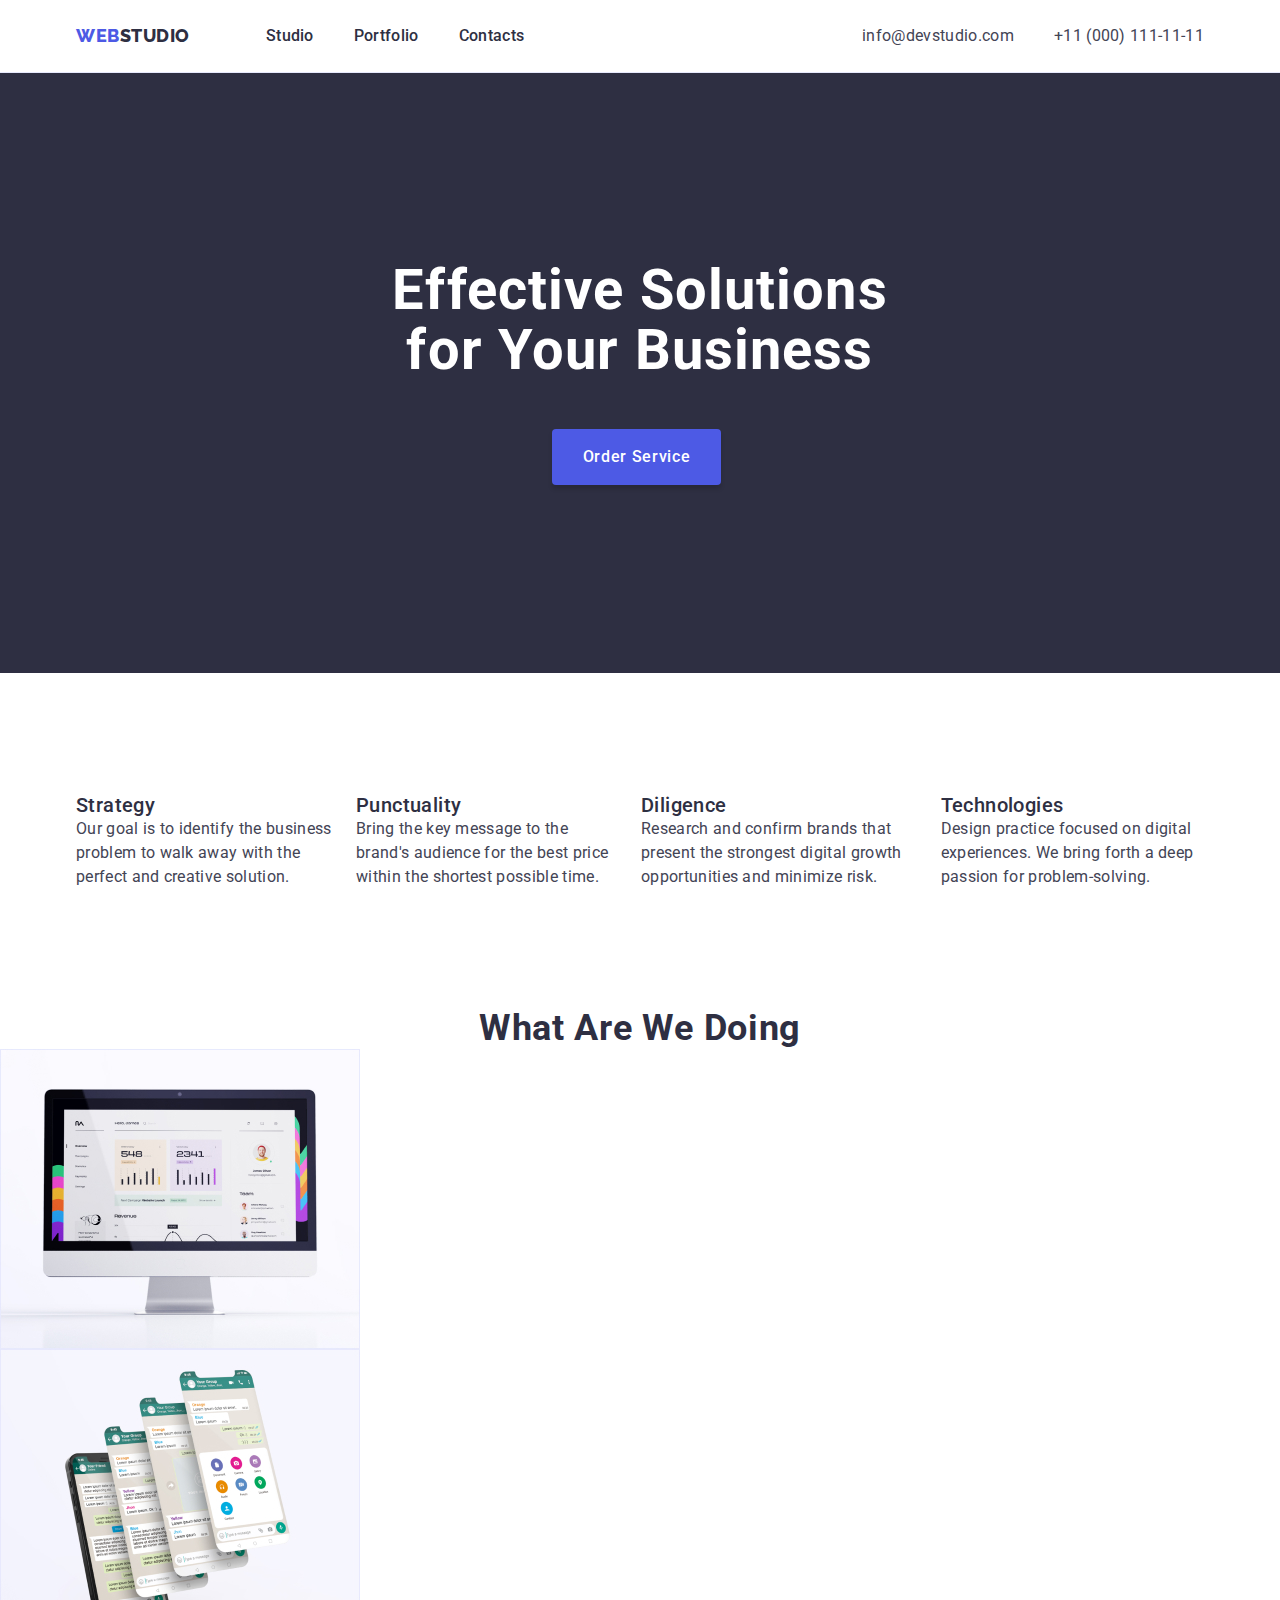
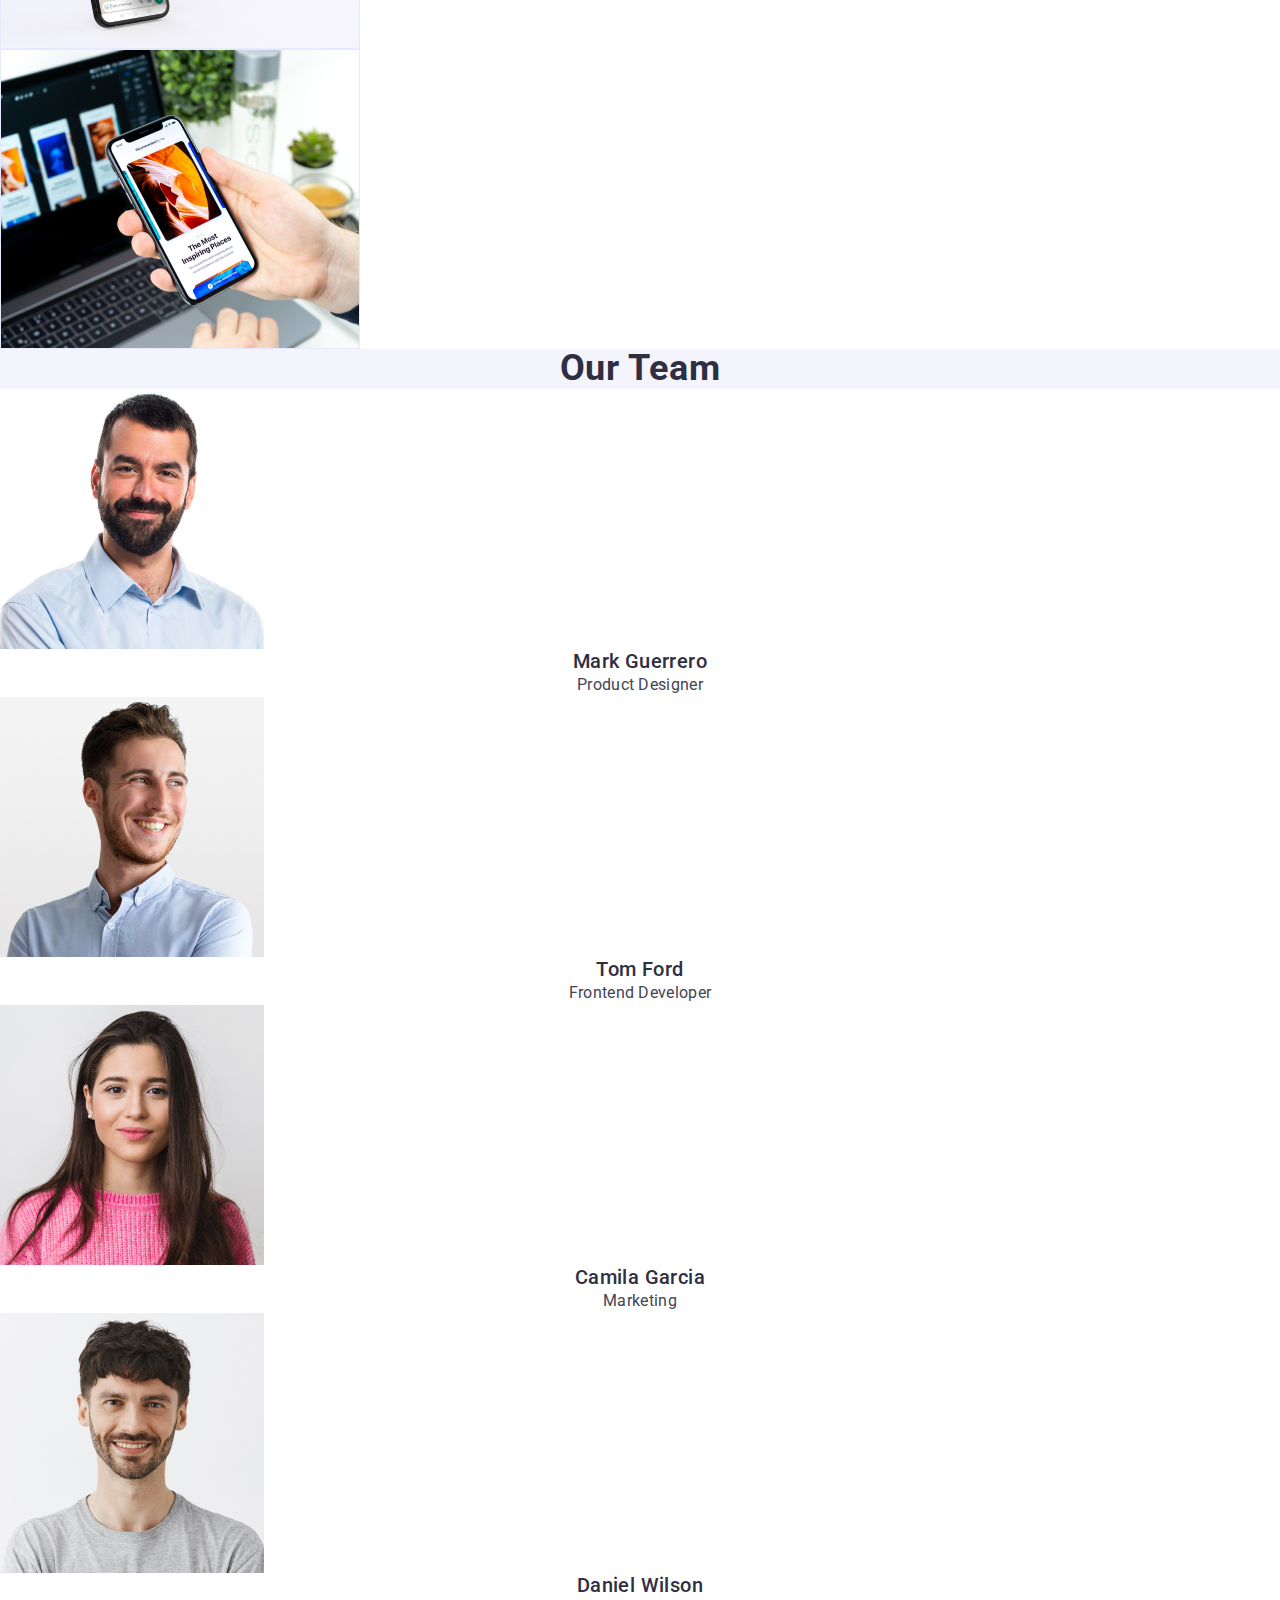
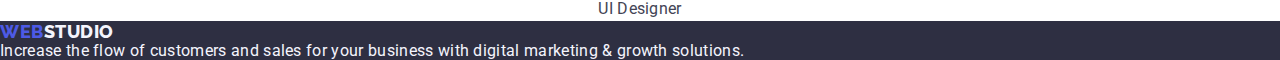
==== index.html @ 5e4e4d8b "123" ====
<!DOCTYPE html>
<html lang="en">
  <head>
    <meta charset="UTF-8" />
    <meta http-equiv="X-UA-Compatible" content="IE=edge" />
    <meta name="viewport" content="width=device-width, initial-scale=1.0" />
    <title>Webstudio</title>
    <link rel="preconnect" href="https://fonts.googleapis.com" />
    <link rel="preconnect" href="https://fonts.gstatic.com" crossorigin />
    <link
      href="https://fonts.googleapis.com/css2?family=Raleway:wght@800&family=Roboto:wght@400;500;700&display=swap"
      rel="stylesheet"
    />
    <link rel="stylesheet" href="./css/styles.css" />
    <link
      rel="stylesheet"
      href="https://cdnjs.cloudflare.com/ajax/libs/modern-normalize/1.1.0/modern-normalize.min.css"
    />
  </head>
  <body>
    <header class="main-header">
      <div class="container page-header-container">
        <nav class="main-nav">
          <a href="./index.html" class="page-logo link"
            >Web<span class="studio-logo">Studio</span></a
          >
          <ul class="nav-list list">
            <li class="nav-list-item">
              <a href="./index.html" class="nav-list-link link">Studio</a>
            </li>
            <li class="nav-list-item">
              <a href="./portfolio.html" class="nav-list-link link"
                >Portfolio</a
              >
            </li>
            <li class="nav-list-item">
              <a href="" class="nav-list-link link">Contacts</a>
            </li>
          </ul>
        </nav>
        <address class="header-address">
          <ul class="contact-list list">
            <li class="contact-list-item">
              <a href="mailto:info@devstudio.com" class="contacts-link link"
                >info@devstudio.com</a
              >
            </li>
            <li class="contact-list-item">
              <a href="tel:+110001111111" class="contacts-link link"
                >+11 (000) 111-11-11</a
              >
            </li>
          </ul>
        </address>
      </div>
    </header>
    <main class="page-main">
      <section class="section-main-busines">
        <div class="container busines-section-container">
          <h1 class="title-busines">Effective Solutions for Your Business</h1>
          <button class="modal-open-button" type="button">Order Service</button>
        </div>
      </section>
      <section class="section-main-advantages">
        <div class="container advantages-section-container">
          <h2 hidden class="hidden-list">features</h2>
          <ul class="main-list list">
            <li class="main-list-item">
              <h3 class="main-list-title">Strategy</h3>
              <p class="subtitle-main">
                Our goal is to identify the business problem to walk away with
                the perfect and creative solution.
              </p>
            </li>
            <li class="main-list-item">
              <h3 class="main-list-title">Punctuality</h3>
              <p class="subtitle-main">
                Bring the key message to the brand's audience for the best price
                within the shortest possible time.
              </p>
            </li>
            <li class="main-list-item">
              <h3 class="main-list-title">Diligence</h3>
              <p class="subtitle-main">
                Research and confirm brands that present the strongest digital
                growth opportunities and minimize risk.
              </p>
            </li>
            <li class="main-list-item">
              <h3 class="main-list-title">Technologies</h3>
              <p class="subtitle-main">
                Design practice focused on digital experiences. We bring forth a
                deep passion for problem-solving.
              </p>
            </li>
          </ul>
        </div>
      </section>
      <section class="section-project">
        <h2 class="main-title">What are we doing</h2>
        <ul class="project-list list">
          <li class="project-list-item">
            <img
              src="./images/index/what-are-we-doing/one.jpg"
              alt="робота-1"
              width="360"
              height="300"
              class="project-list-img"
            />
          </li>
          <li class="project-list-item">
            <img
              src="./images/index/what-are-we-doing/two.jpg"
              alt="робота-2"
              width="360"
              height="300"
              class="project-list-img"
            />
          </li>
          <li class="project-list-item">
            <img
              src="./images/index/what-are-we-doing/three.jpg"
              alt="робота-3"
              width="360"
              height="300"
              class="project-list-img"
            />
          </li>
        </ul>
      </section>
      <section class="main-section-team">
        <h2 class="main-title">Our Team</h2>
        <ul class="team-list list">
          <li class="team-list-item">
            <img
              src="./images/index/team/Mark-Guerrero.jpg"
              alt="Product Designer"
              width="264"
              height="260"
              class="team-list-img"
            />
            <h3 class="team-list-workers">Mark Guerrero</h3>
            <p class="team-list-profession">Product Designer</p>
          </li>
          <li class="team-list-item">
            <img
              src="./images/index/team/Tom-Ford.jpg"
              alt="Frontend Developer"
              width="264"
              height="260"
              class="team-list-img"
            />
            <h3 class="team-list-workers">Tom Ford</h3>
            <p class="team-list-profession">Frontend Developer</p>
          </li>
          <li class="team-list-item">
            <img
              src="./images/index/team/Camila-Garcia.jpg"
              alt="Marketing"
              width="264"
              height="260"
              class="team-list-img"
            />
            <h3 class="team-list-workers">Camila Garcia</h3>
            <p class="team-list-profession">Marketing</p>
          </li>
          <li class="team-list-item">
            <img
              src="./images/index/team/Daniel-Wilson.jpg"
              alt="UI Designer"
              width="264"
              height="260"
              class="team-list-img"
            />
            <h3 class="team-list-workers">Daniel Wilson</h3>
            <p class="team-list-profession">UI Designer</p>
          </li>
        </ul>
      </section>
    </main>
    <footer class="page-footer">
      <a href="./index.html" class="page-logo link"
        >Web<span class="studio-logo-footer">Studio</span></a
      >
      <p class="footer-text">
        Increase the flow of customers and sales for your business with digital
        marketing & growth solutions.
      </p>
    </footer>
  </body>
</html>
---- css/styles.css ----
button {
  cursor: pointer;
}
.list {
  list-style: none;
}
.link {
  text-decoration: none;
}
.page-logo {
  font-family: "Raleway", sans-serif;
  font-weight: 800;
  font-size: 18px;
  line-height: 1.17;
  display: flex;
  align-items: center;
  letter-spacing: 0.03em;
  text-transform: uppercase;

  color: #4d5ae5;
  margin-right: 76px;
}
.nav-list-link:hover,
.nav-list-link:focus {
  color: #404bbf;
}
.studio-logo {
  color: #2e2f42;
}
.nav-list-link {
  font-family: "Roboto", sans-serif;
  font-weight: 500;
  font-size: 16px;
  line-height: 1.5;
  letter-spacing: 0.02em;
  color: #2e2f42;
  padding-top: 24px;
  padding-bottom: 24px;
}
.contacts-link {
  font-family: "Roboto", sans-serif;
  font-weight: 400;
  font-size: 16px;
  line-height: 1.5;

  letter-spacing: 0.02em;

  color: #434455;
}
.title-busines {
  font-family: "Roboto", sans-serif;
  font-weight: 700;
  font-size: 56px;
  line-height: 1.07;
  text-align: center;
  letter-spacing: 0.02em;

  color: #ffffff;
  max-width: 496px;
}
.modal-open-btn {
  font-family: "Roboto", sans-serif;
  font-weight: 500;
  font-size: 16px;
  line-height: 1.2;
  align-items: center;
  letter-spacing: 0.04em;
  color: #ffffff;
  background: #4d5ae5;
  box-shadow: 0px 4px 4px rgba(0, 0, 0, 0.15);
  border-radius: 4px;
}
.main-list-title {
  font-family: "Roboto", sans-serif;
  font-weight: 500;
  font-size: 20px;
  line-height: 1.2;

  letter-spacing: 0.02em;

  color: #2e2f42;
}
.subtitle-main {
  font-family: "Roboto", sans-serif;
  font-weight: 400;
  font-size: 16px;
  line-height: 1.5;
  letter-spacing: 0.02em;

  color: #434455;
}
.main-title {
  font-family: "Roboto", sans-serif;
  font-weight: 700;
  font-size: 36px;
  line-height: 1.11;
  text-align: center;
  letter-spacing: 0.02em;
  text-transform: capitalize;
  color: #2e2f42;
}
.team-list-workers {
  font-family: "Roboto", sans-serif;
  font-weight: 500;
  font-size: 20px;
  line-height: 1.2;
  text-align: center;
  letter-spacing: 0.02em;

  color: #2e2f42;
}
.team-list-profession {
  font-family: "Roboto", sans-serif;
  font-weight: 400;
  font-size: 16px;
  line-height: 1.5;
  text-align: center;
  letter-spacing: 0.02em;

  color: #434455;
}
.footer-text {
  font-family: "Roboto", sans-serif;
  font-weight: 400;
  font-size: 16px;
  line-height: 1, 33;
  letter-spacing: 0.02em;

  color: #f4f4fd;
}
.modal-open-btn:hover,
.modal-open-btn:focus {
  background: #404bbf;
  box-shadow: 0px 3px 1px rgba(0, 0, 0, 0.1), 0px 2px 1px rgba(0, 0, 0, 0.08),
    0px 2px 2px rgba(0, 0, 0, 0.12);
  border-radius: 4px;
  color: #ffffff;
}
.widget-list-title {
  font-family: "Roboto", sans-serif;
  font-weight: 500;
  font-size: 20px;
  line-height: 1.2;

  letter-spacing: 0.02em;

  color: #2e2f42;
}
.widget-list-text {
  font-family: "Roboto";
  font-style: normal;
  font-weight: 400;
  font-size: 16px;
  line-height: 24px;

  letter-spacing: 0.02em;

  color: #434455;
}
body {
  color: #434455;
  font-family: "Roboto", sans-serif;
  background-color: #ffffff;
}
.header-address {
  font-style: normal;
}
.contacts-link:hover,
.contacts-link:focus {
  color: #404bbf;
}
.section-main-busines {
  background-color: #2e2f42;
  padding: 188px 0;
}
.modal-open-button {
  font-family: "Roboto", sans-serif;
  font-weight: 500;
  font-size: 16px;
  line-height: 1.5;
  align-items: center;
  letter-spacing: 0.04em;
  color: #ffffff;
  background: #4d5ae5;
  box-shadow: 0px 4px 4px rgba(0, 0, 0, 0.15);
  border-radius: 4px;
  display: block;
  min-width: 169px;
  height: 56px;
  border: none;
  margin-left: 160px;
  margin-top: 48px;
}
.modal-open-button:hover,
.modal-open-button:focus {
  background-color: #404bbf;
}
.hidden-list {
  font-family: "Roboto", sans-serif;
  font-weight: 700;
  font-size: 36px;
  line-height: 1, 33;
  text-align: center;
  letter-spacing: 0.02em;
  text-transform: capitalize;
  color: #2e2f42;
}
.main-section-team {
  background-color: #f4f4fd;
}
.team-list-item {
  background-color: #ffffff;
}
.page-footer {
  background-color: #2e2f42;
}
.studio-logo-footer {
  color: #f4f4fd;
}
:root {
}
h1,
h2,
h3,
h4,
p {
  margin-top: 0;
  margin-bottom: 0;
}
ul,
ol {
  margin-top: 0;
  margin-right: 0;
  margin-bottom: 0;
}
img {
  display: block;
}
.main-header {
  display: flex;
  align-items: center;
  border-bottom: 1px solid #e7e9fc;
  padding-top: 24px;
  padding-bottom: 24px;
}
.main-nav {
  display: flex;
  align-items: center;
}
.nav-list {
  display: flex;
  align-items: center;
  gap: 40px;
}
.contact-list {
  display: flex;
  gap: 40px;
}
.container {
  width: 1158px;
  margin-left: auto;
  margin-right: auto;
  padding-left: 15px;
  padding-right: 15px;
}
.page-header-container {
  display: flex;
  align-items: center;
  justify-content: space-between;
}
ul {
  padding: 0px;
}
.busines-section-container {
  padding: 0 331px 0 331px;
}
.main-list {
  display: flex;
  gap: 24px;
}
.section-main-advantages {
  padding: 120px 0;
}
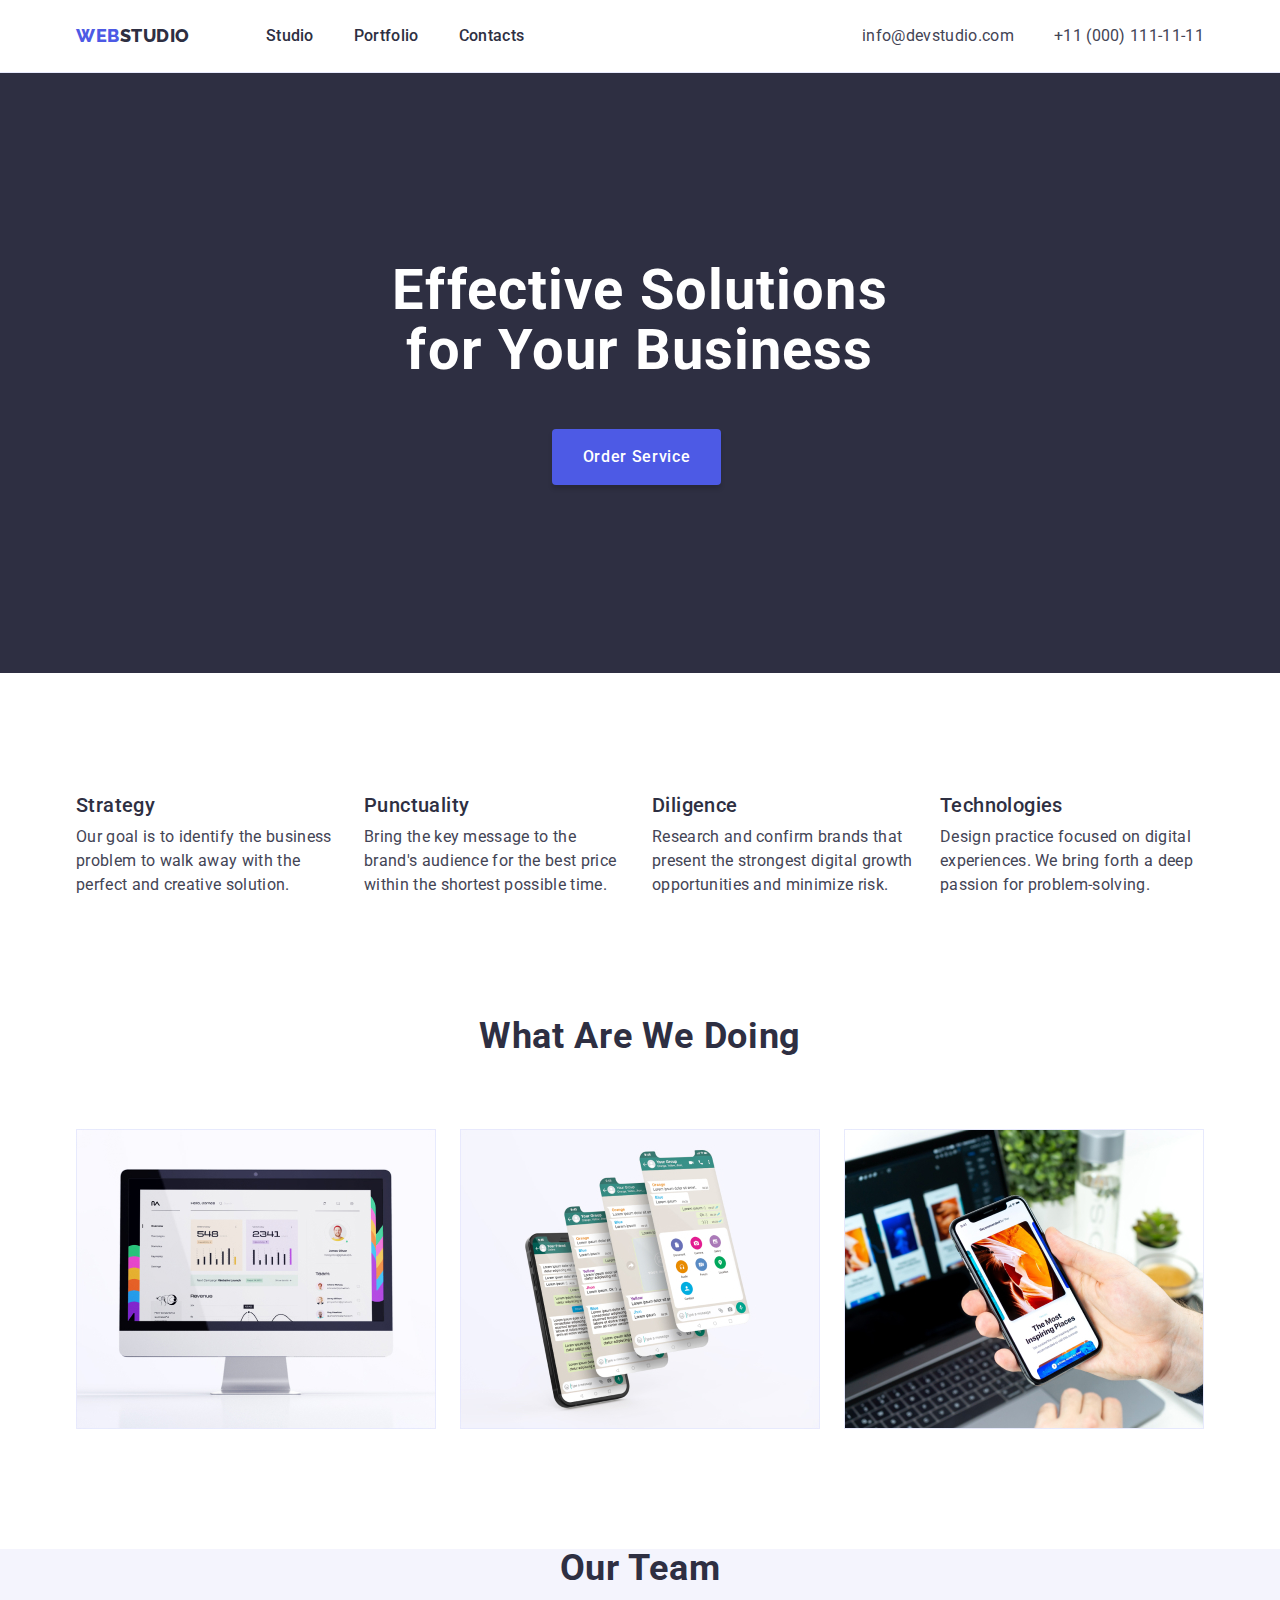
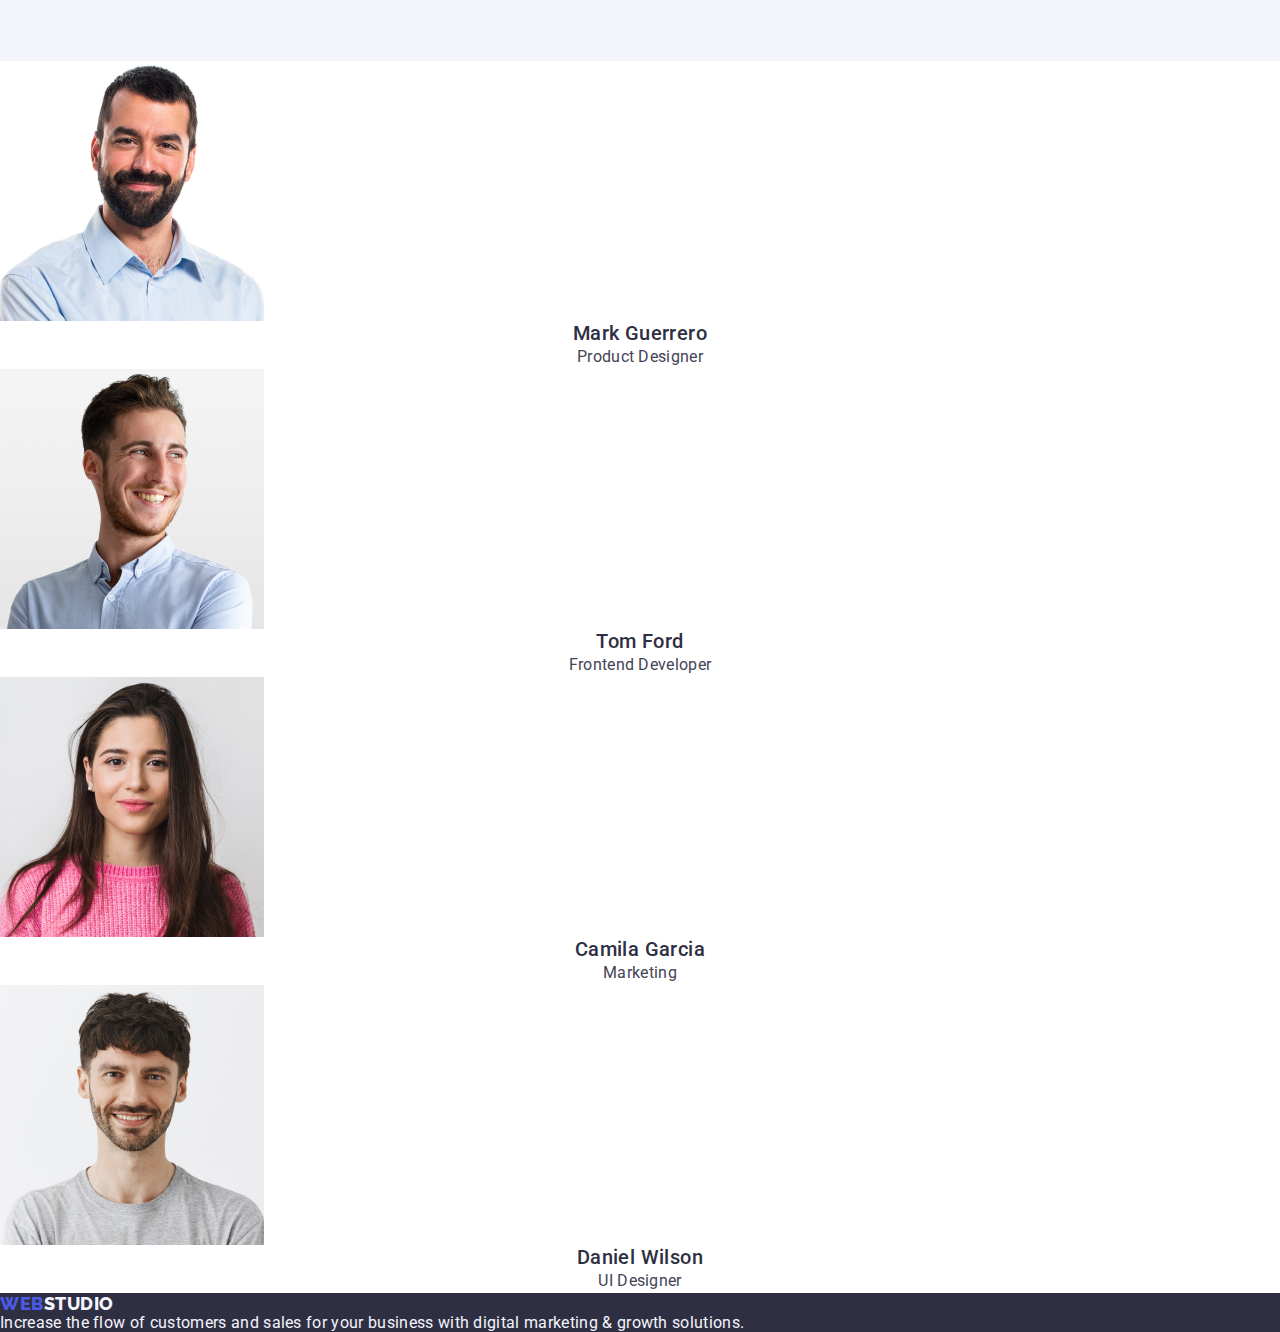
==== commit 2a6ec75e: "123" ====
--- a/index.html
+++ b/index.html
@@ -97,36 +97,38 @@
         </div>
       </section>
       <section class="section-project">
-        <h2 class="main-title">What are we doing</h2>
-        <ul class="project-list list">
-          <li class="project-list-item">
-            <img
-              src="./images/index/what-are-we-doing/one.jpg"
-              alt="робота-1"
-              width="360"
-              height="300"
-              class="project-list-img"
-            />
-          </li>
-          <li class="project-list-item">
-            <img
-              src="./images/index/what-are-we-doing/two.jpg"
-              alt="робота-2"
-              width="360"
-              height="300"
-              class="project-list-img"
-            />
-          </li>
-          <li class="project-list-item">
-            <img
-              src="./images/index/what-are-we-doing/three.jpg"
-              alt="робота-3"
-              width="360"
-              height="300"
-              class="project-list-img"
-            />
-          </li>
-        </ul>
+        <div class="container project-section-container">
+          <h2 class="main-title">What are we doing</h2>
+          <ul class="project-list list">
+            <li class="project-list-item">
+              <img
+                src="./images/index/what-are-we-doing/one.jpg"
+                alt="робота-1"
+                width="360"
+                height="300"
+                class="project-list-img"
+              />
+            </li>
+            <li class="project-list-item">
+              <img
+                src="./images/index/what-are-we-doing/two.jpg"
+                alt="робота-2"
+                width="360"
+                height="300"
+                class="project-list-img"
+              />
+            </li>
+            <li class="project-list-item">
+              <img
+                src="./images/index/what-are-we-doing/three.jpg"
+                alt="робота-3"
+                width="360"
+                height="300"
+                class="project-list-img"
+              />
+            </li>
+          </ul>
+        </div>
       </section>
       <section class="main-section-team">
         <h2 class="main-title">Our Team</h2>
--- a/css/styles.css
+++ b/css/styles.css
@@ -79,6 +79,7 @@
   letter-spacing: 0.02em;
 
   color: #2e2f42;
+  margin-bottom: 8px;
 }
 .subtitle-main {
   font-family: "Roboto", sans-serif;
@@ -98,6 +99,7 @@
   letter-spacing: 0.02em;
   text-transform: capitalize;
   color: #2e2f42;
+  margin-bottom: 72px;
 }
 .team-list-workers {
   font-family: "Roboto", sans-serif;
@@ -281,3 +283,13 @@
 .section-main-advantages {
   padding: 120px 0;
 }
+.main-list-item {
+  width: calc((100% - 72px) / 4);
+}
+.project-list {
+  display: flex;
+  gap: 24px;
+}
+.section-project {
+  padding-bottom: 120px;
+}
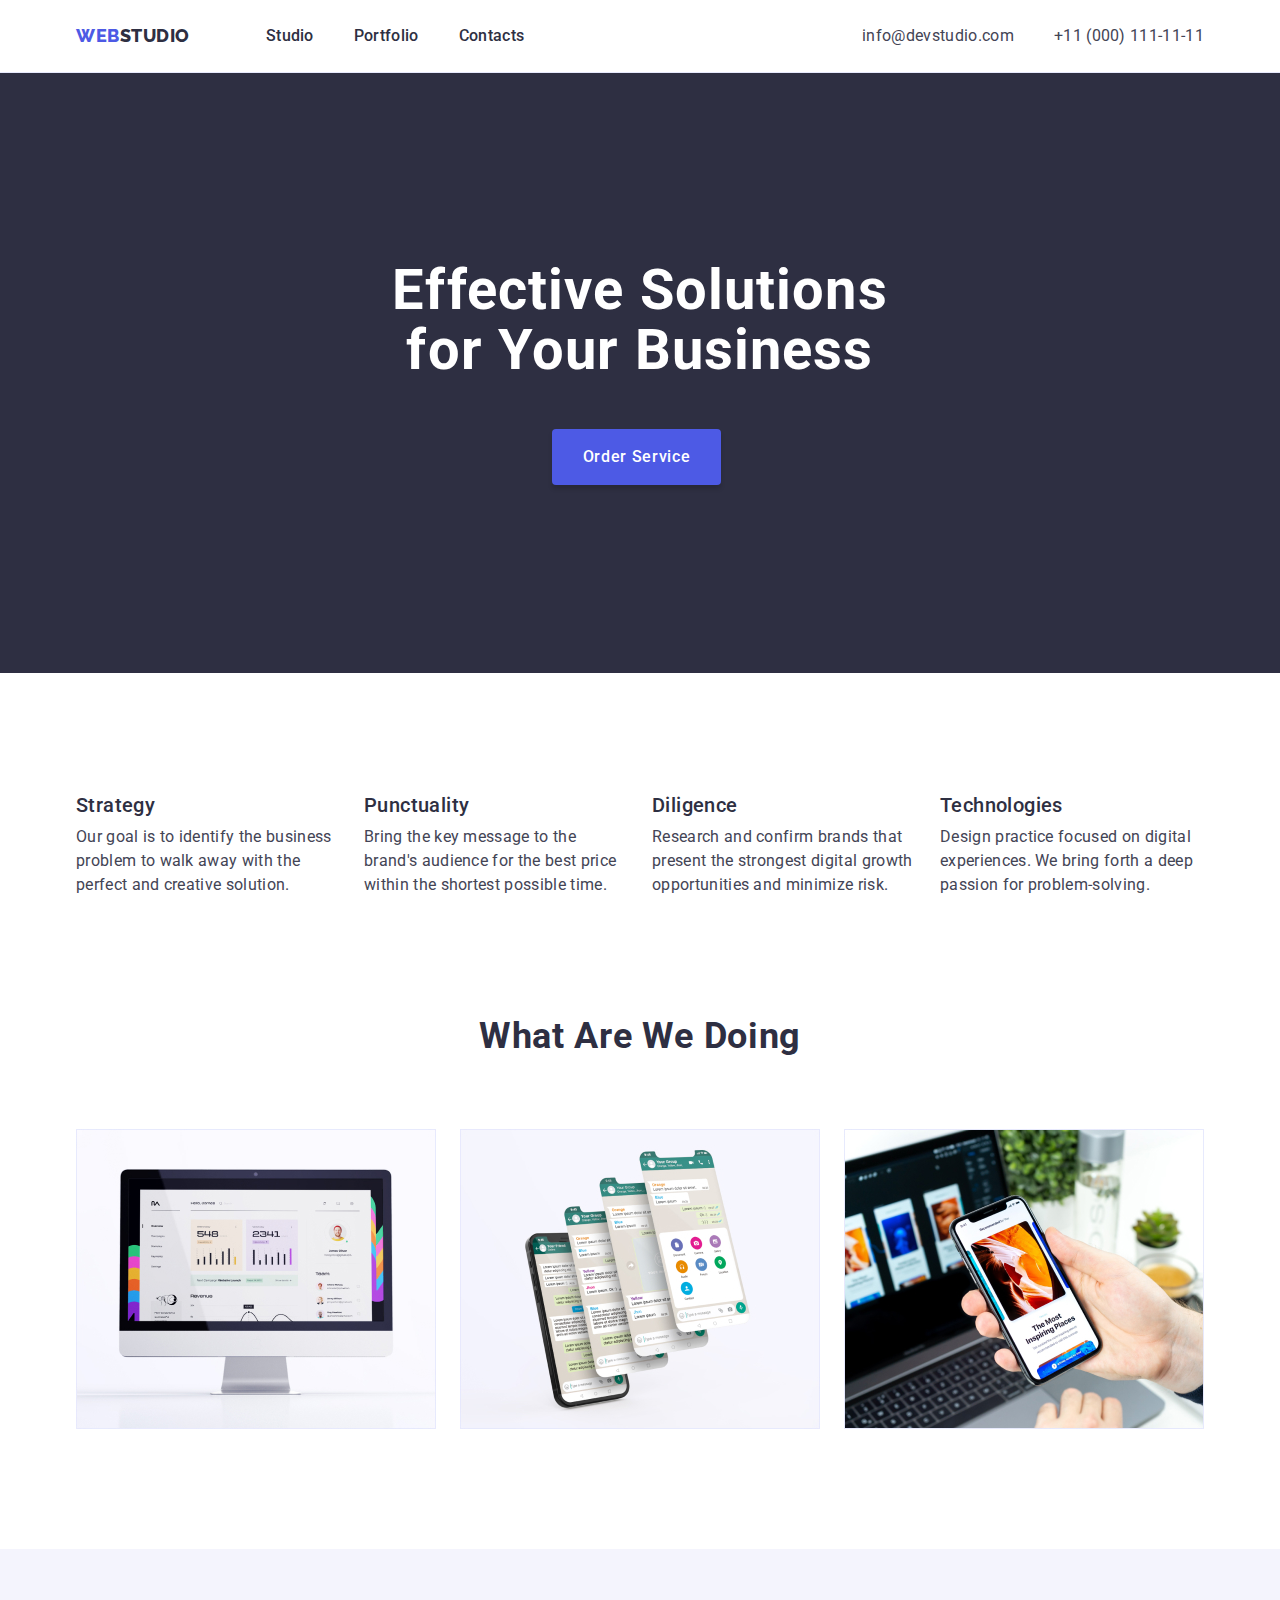
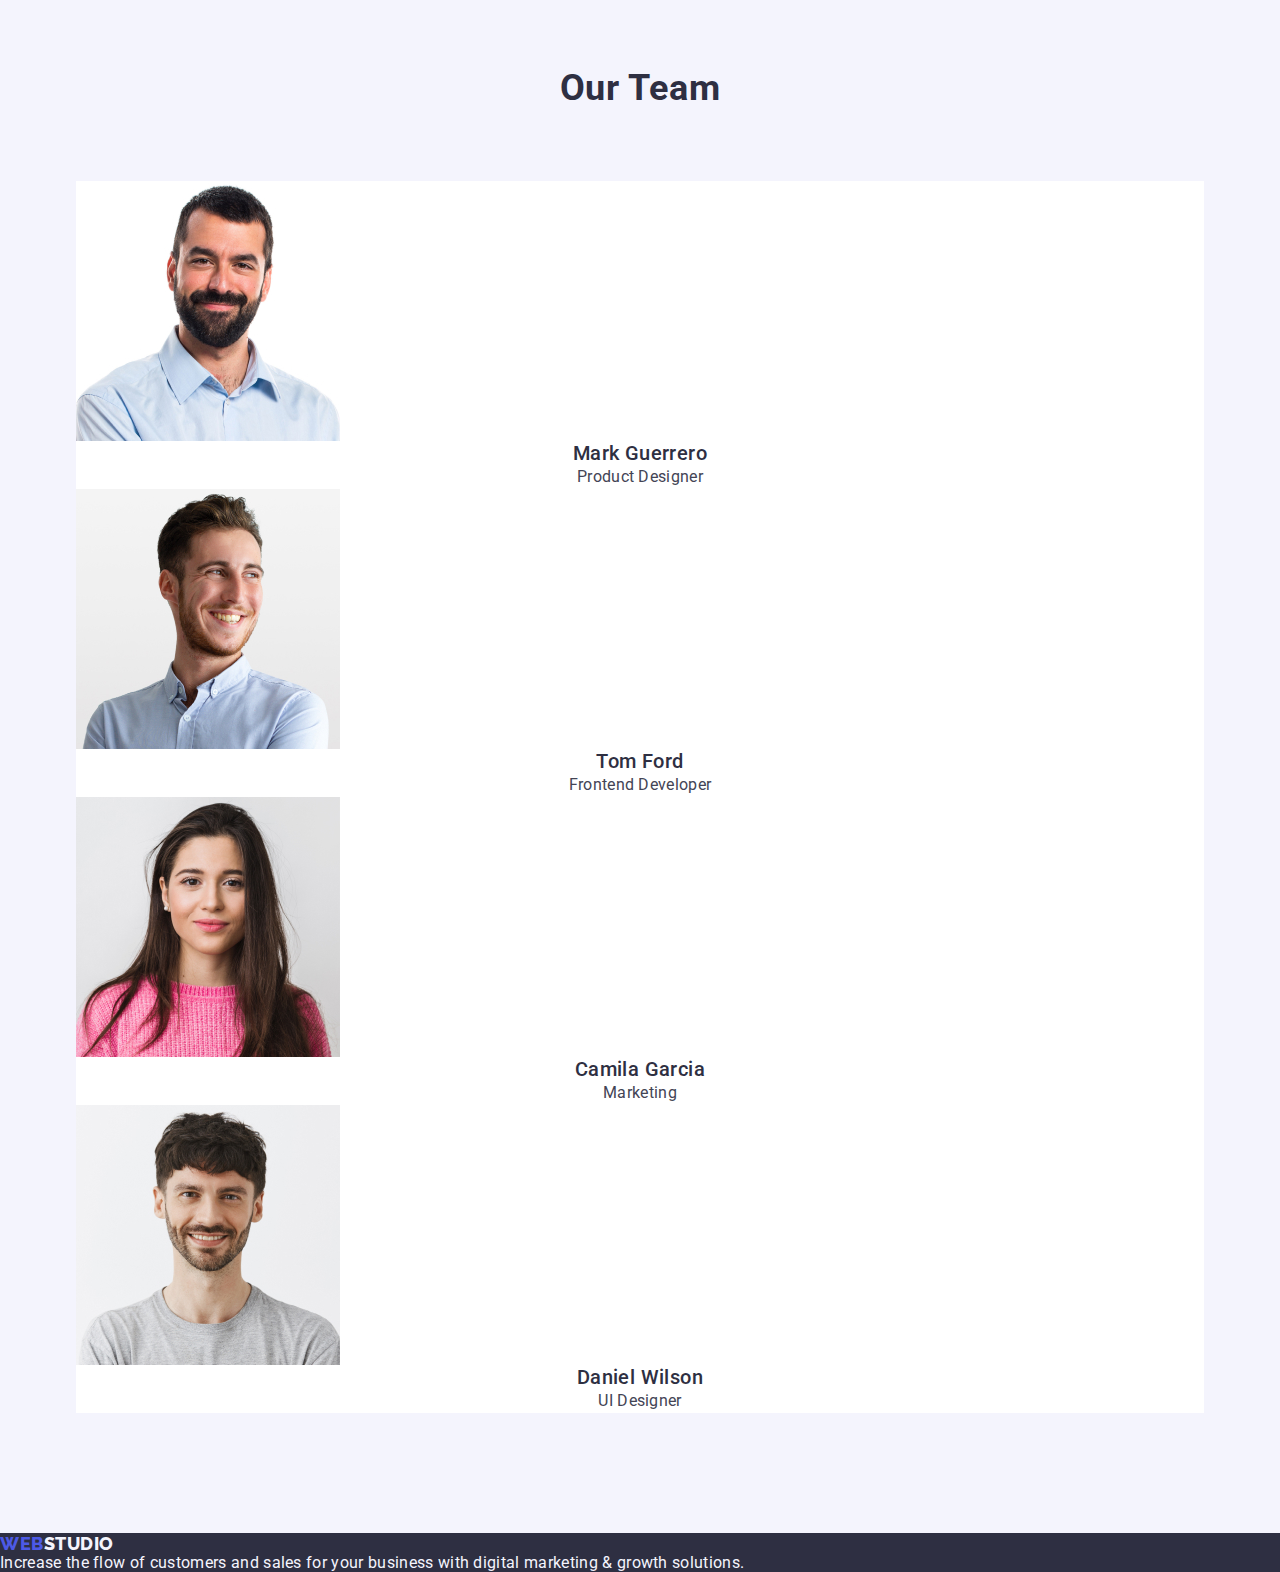
==== commit f06c9096: "123" ====
--- a/index.html
+++ b/index.html
@@ -131,53 +131,55 @@
         </div>
       </section>
       <section class="main-section-team">
-        <h2 class="main-title">Our Team</h2>
-        <ul class="team-list list">
-          <li class="team-list-item">
-            <img
-              src="./images/index/team/Mark-Guerrero.jpg"
-              alt="Product Designer"
-              width="264"
-              height="260"
-              class="team-list-img"
-            />
-            <h3 class="team-list-workers">Mark Guerrero</h3>
-            <p class="team-list-profession">Product Designer</p>
-          </li>
-          <li class="team-list-item">
-            <img
-              src="./images/index/team/Tom-Ford.jpg"
-              alt="Frontend Developer"
-              width="264"
-              height="260"
-              class="team-list-img"
-            />
-            <h3 class="team-list-workers">Tom Ford</h3>
-            <p class="team-list-profession">Frontend Developer</p>
-          </li>
-          <li class="team-list-item">
-            <img
-              src="./images/index/team/Camila-Garcia.jpg"
-              alt="Marketing"
-              width="264"
-              height="260"
-              class="team-list-img"
-            />
-            <h3 class="team-list-workers">Camila Garcia</h3>
-            <p class="team-list-profession">Marketing</p>
-          </li>
-          <li class="team-list-item">
-            <img
-              src="./images/index/team/Daniel-Wilson.jpg"
-              alt="UI Designer"
-              width="264"
-              height="260"
-              class="team-list-img"
-            />
-            <h3 class="team-list-workers">Daniel Wilson</h3>
-            <p class="team-list-profession">UI Designer</p>
-          </li>
-        </ul>
+        <div class="container team-section-container">
+          <h2 class="main-title">Our Team</h2>
+          <ul class="team-list list">
+            <li class="team-list-item">
+              <img
+                src="./images/index/team/Mark-Guerrero.jpg"
+                alt="Product Designer"
+                width="264"
+                height="260"
+                class="team-list-img"
+              />
+              <h3 class="team-list-workers">Mark Guerrero</h3>
+              <p class="team-list-profession">Product Designer</p>
+            </li>
+            <li class="team-list-item">
+              <img
+                src="./images/index/team/Tom-Ford.jpg"
+                alt="Frontend Developer"
+                width="264"
+                height="260"
+                class="team-list-img"
+              />
+              <h3 class="team-list-workers">Tom Ford</h3>
+              <p class="team-list-profession">Frontend Developer</p>
+            </li>
+            <li class="team-list-item">
+              <img
+                src="./images/index/team/Camila-Garcia.jpg"
+                alt="Marketing"
+                width="264"
+                height="260"
+                class="team-list-img"
+              />
+              <h3 class="team-list-workers">Camila Garcia</h3>
+              <p class="team-list-profession">Marketing</p>
+            </li>
+            <li class="team-list-item">
+              <img
+                src="./images/index/team/Daniel-Wilson.jpg"
+                alt="UI Designer"
+                width="264"
+                height="260"
+                class="team-list-img"
+              />
+              <h3 class="team-list-workers">Daniel Wilson</h3>
+              <p class="team-list-profession">UI Designer</p>
+            </li>
+          </ul>
+        </div>
       </section>
     </main>
     <footer class="page-footer">
--- a/css/styles.css
+++ b/css/styles.css
@@ -293,3 +293,6 @@
 .section-project {
   padding-bottom: 120px;
 }
+.main-section-team {
+  padding: 120px 0;
+}
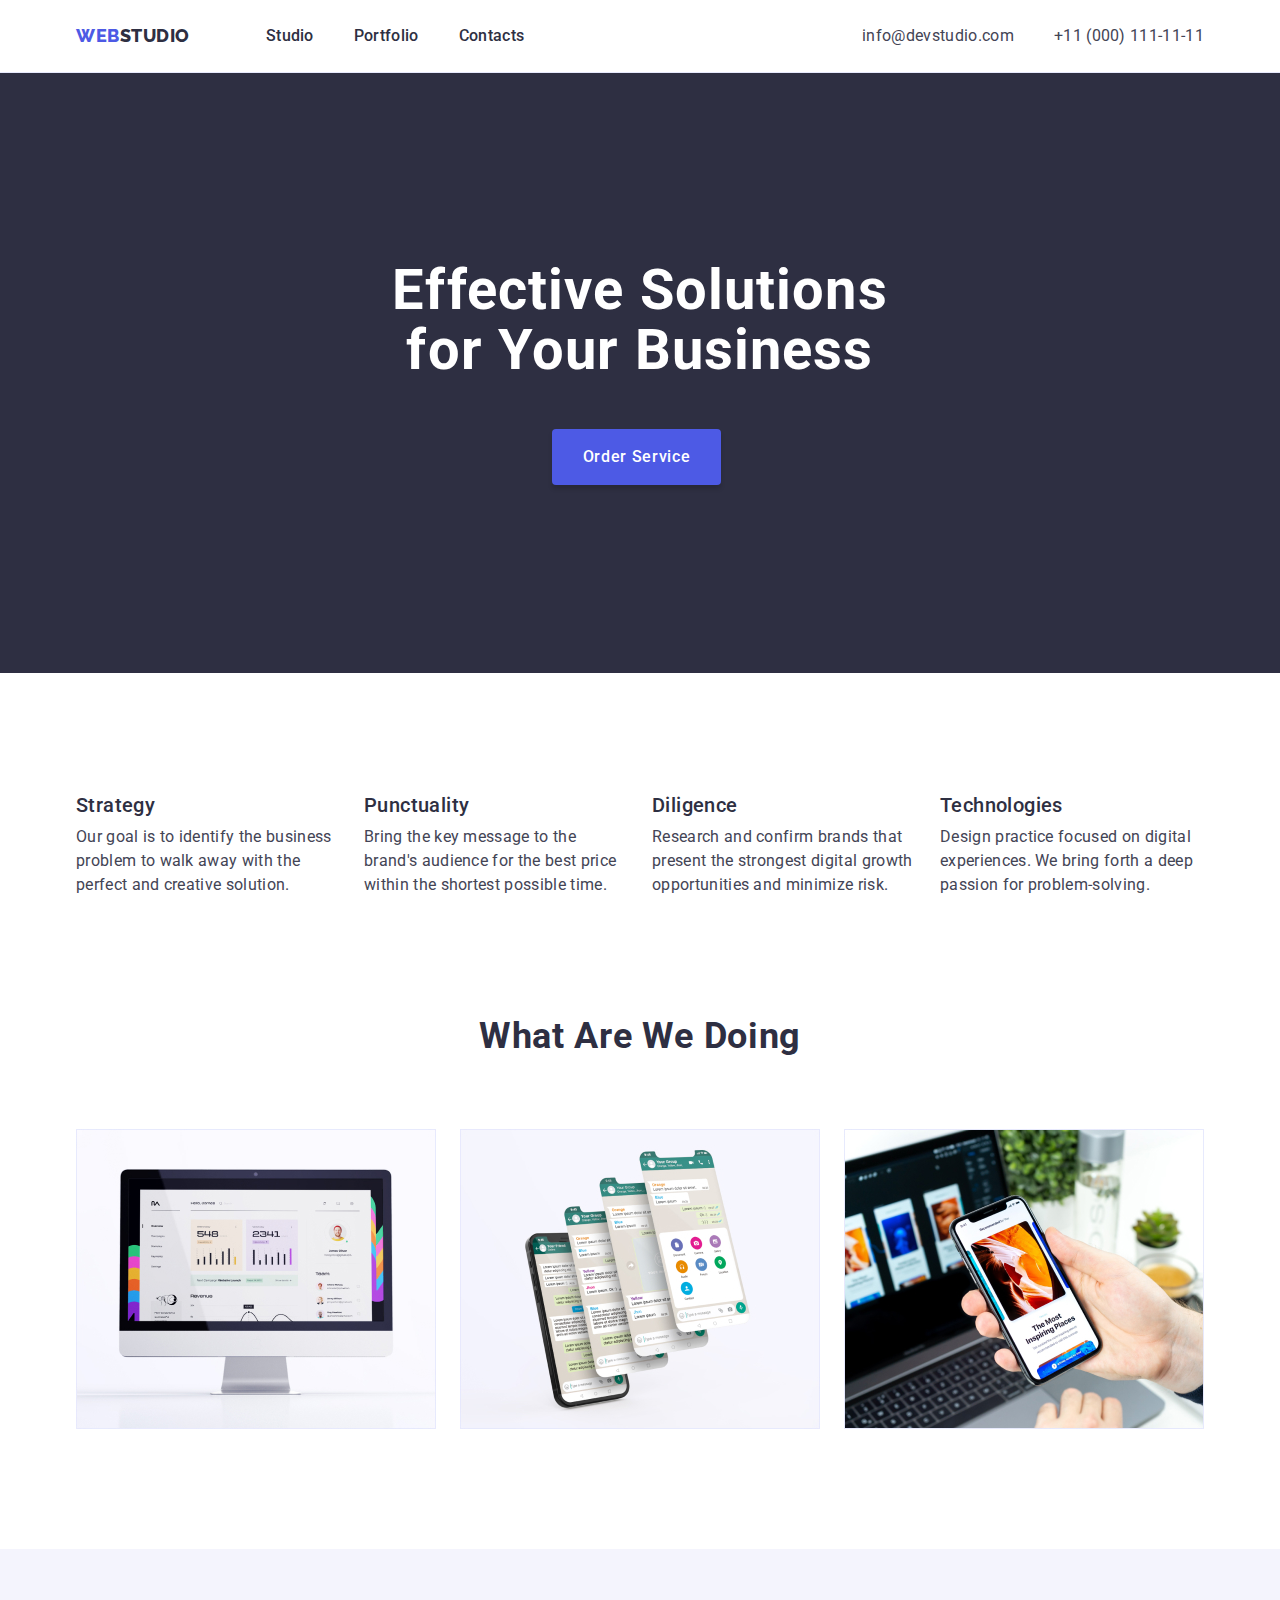
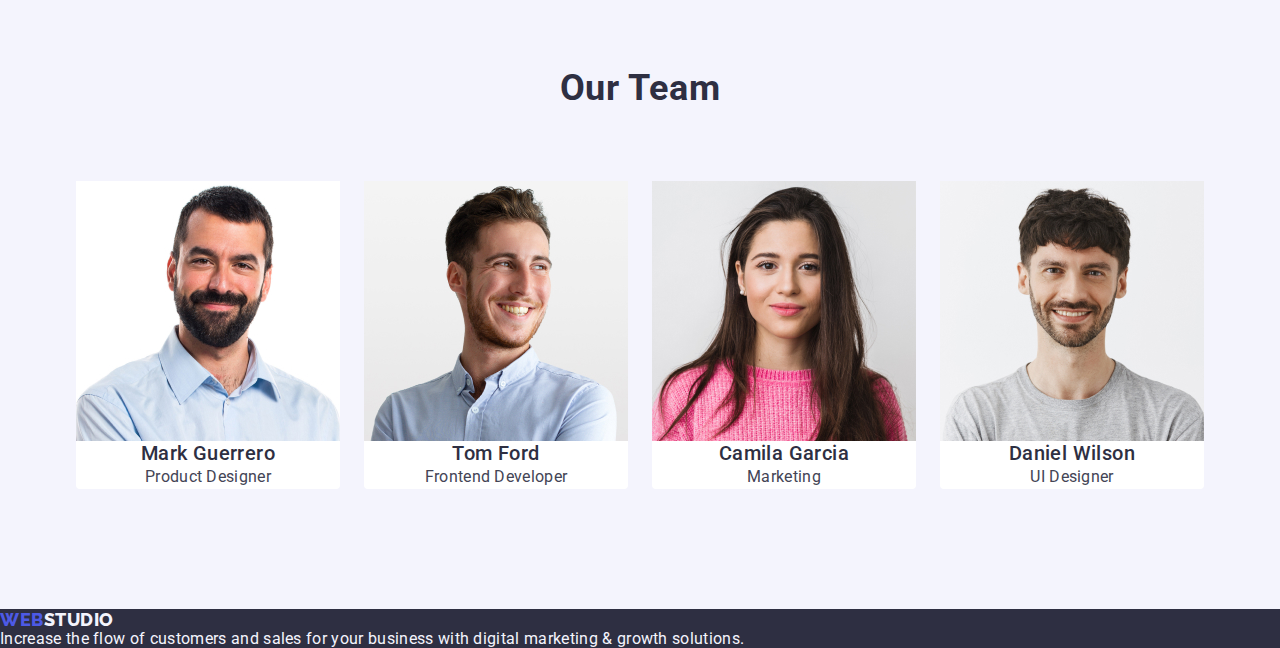
==== commit ea5af5b1: "Update index.html" ====
--- a/index.html
+++ b/index.html
@@ -142,8 +142,10 @@
                 height="260"
                 class="team-list-img"
               />
-              <h3 class="team-list-workers">Mark Guerrero</h3>
-              <p class="team-list-profession">Product Designer</p>
+              <div>
+                <h3 class="team-list-workers">Mark Guerrero</h3>
+                <p class="team-list-profession">Product Designer</p>
+              </div>
             </li>
             <li class="team-list-item">
               <img
--- a/css/styles.css
+++ b/css/styles.css
@@ -296,3 +296,11 @@
 .main-section-team {
   padding: 120px 0;
 }
+.team-list {
+  display: flex;
+  gap: 24px;
+}
+.team-list-item {
+  width: calc((100% - 72px) / 4);
+  border-radius: 0px 0px 4px 4px;
+}
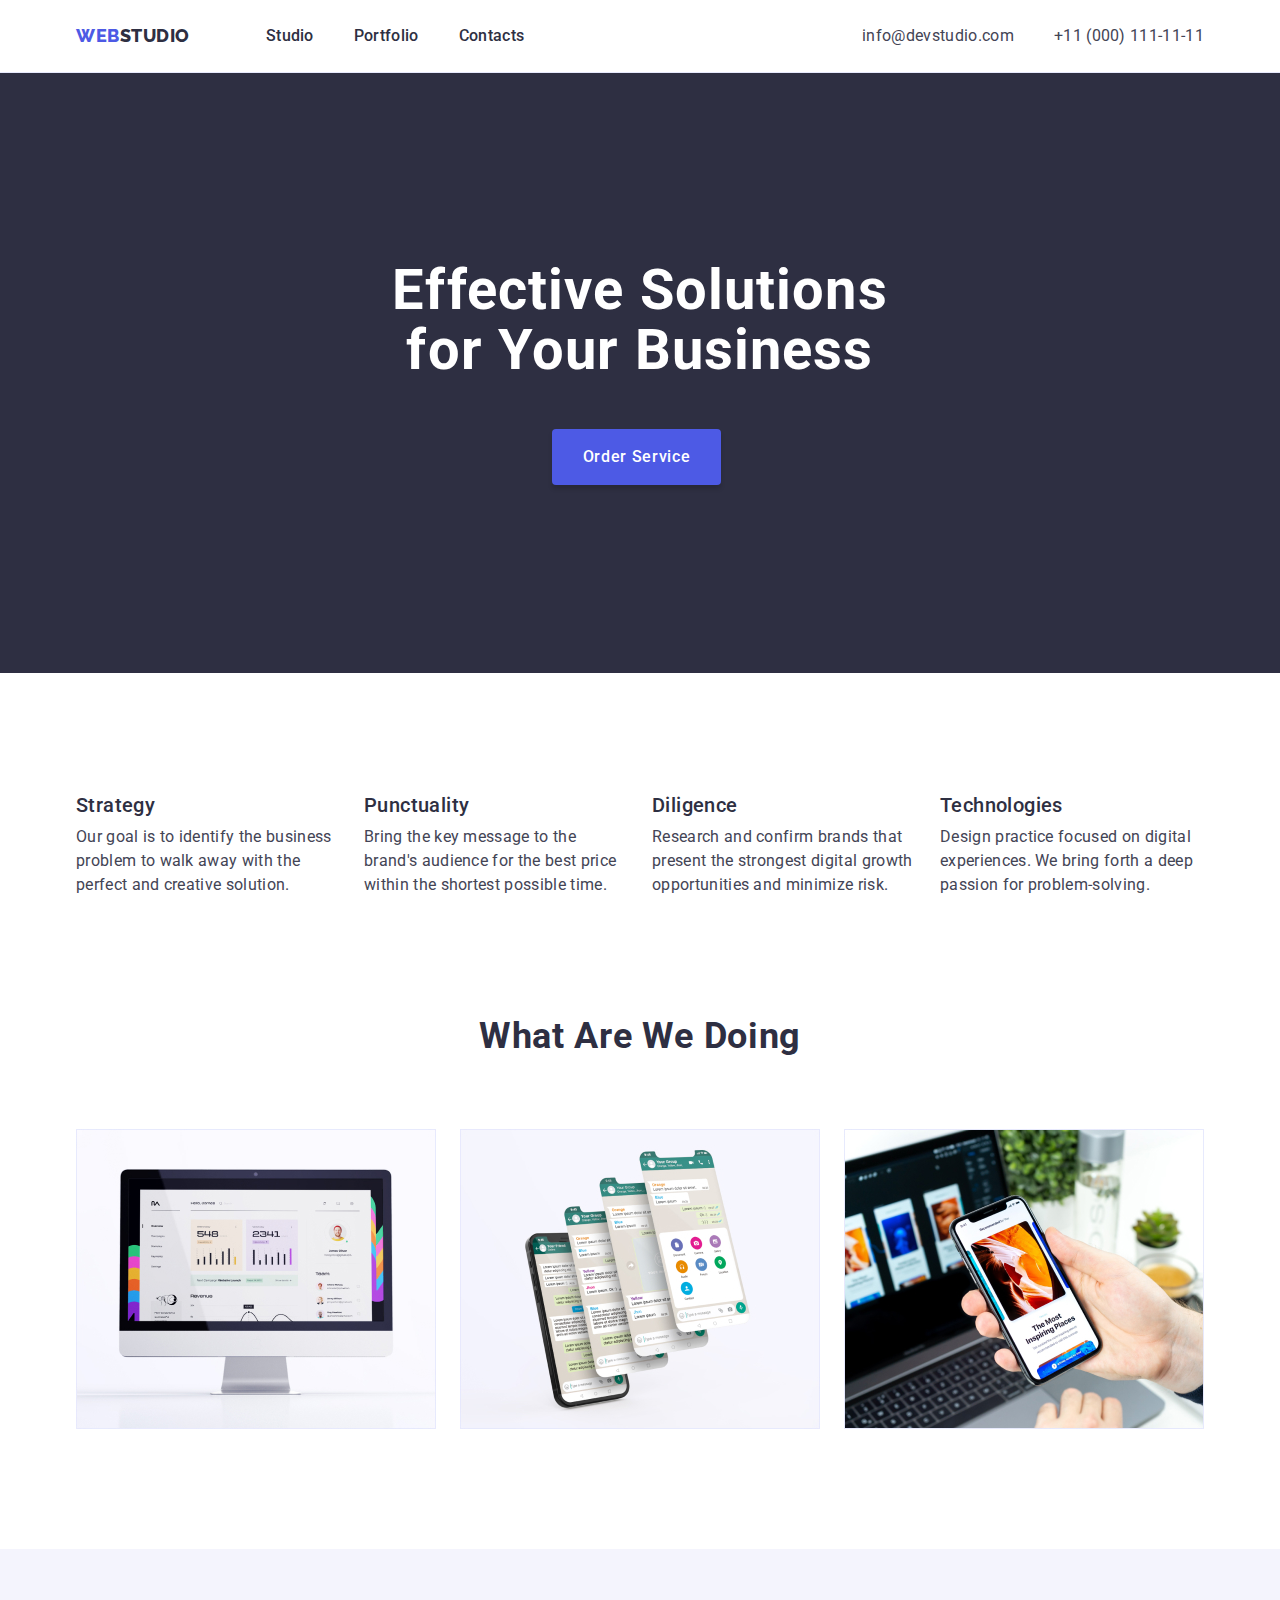
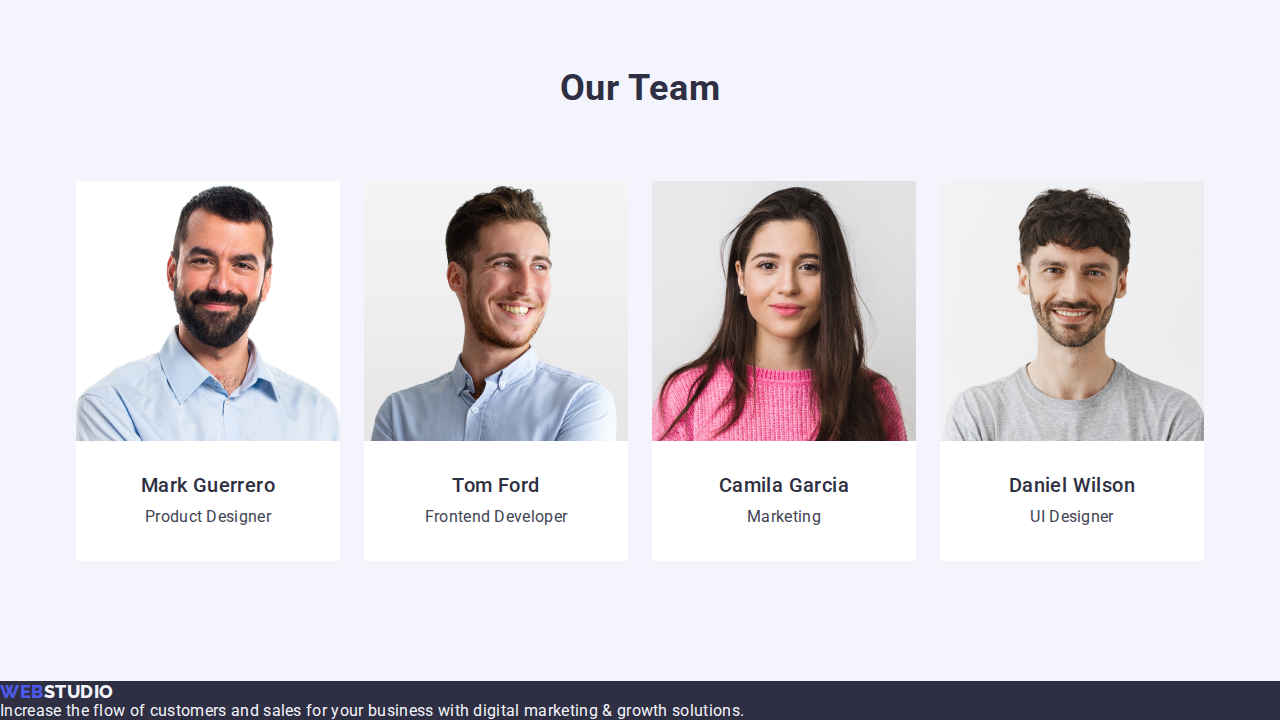
==== commit 96ab5584: "123" ====
--- a/index.html
+++ b/index.html
@@ -142,7 +142,7 @@
                 height="260"
                 class="team-list-img"
               />
-              <div>
+              <div class="team-container">
                 <h3 class="team-list-workers">Mark Guerrero</h3>
                 <p class="team-list-profession">Product Designer</p>
               </div>
@@ -155,8 +155,10 @@
                 height="260"
                 class="team-list-img"
               />
-              <h3 class="team-list-workers">Tom Ford</h3>
-              <p class="team-list-profession">Frontend Developer</p>
+              <div class="team-container">
+                <h3 class="team-list-workers">Tom Ford</h3>
+                <p class="team-list-profession">Frontend Developer</p>
+              </div>
             </li>
             <li class="team-list-item">
               <img
@@ -166,8 +168,10 @@
                 height="260"
                 class="team-list-img"
               />
-              <h3 class="team-list-workers">Camila Garcia</h3>
-              <p class="team-list-profession">Marketing</p>
+              <div class="team-container">
+                <h3 class="team-list-workers">Camila Garcia</h3>
+                <p class="team-list-profession">Marketing</p>
+              </div>
             </li>
             <li class="team-list-item">
               <img
@@ -177,8 +181,10 @@
                 height="260"
                 class="team-list-img"
               />
-              <h3 class="team-list-workers">Daniel Wilson</h3>
-              <p class="team-list-profession">UI Designer</p>
+              <div class="team-container">
+                <h3 class="team-list-workers">Daniel Wilson</h3>
+                <p class="team-list-profession">UI Designer</p>
+              </div>
             </li>
           </ul>
         </div>
--- a/css/styles.css
+++ b/css/styles.css
@@ -110,6 +110,7 @@
   letter-spacing: 0.02em;
 
   color: #2e2f42;
+  margin-bottom: 8px;
 }
 .team-list-profession {
   font-family: "Roboto", sans-serif;
@@ -304,3 +305,6 @@
   width: calc((100% - 72px) / 4);
   border-radius: 0px 0px 4px 4px;
 }
+.team-container {
+  padding: 32px 16px;
+}
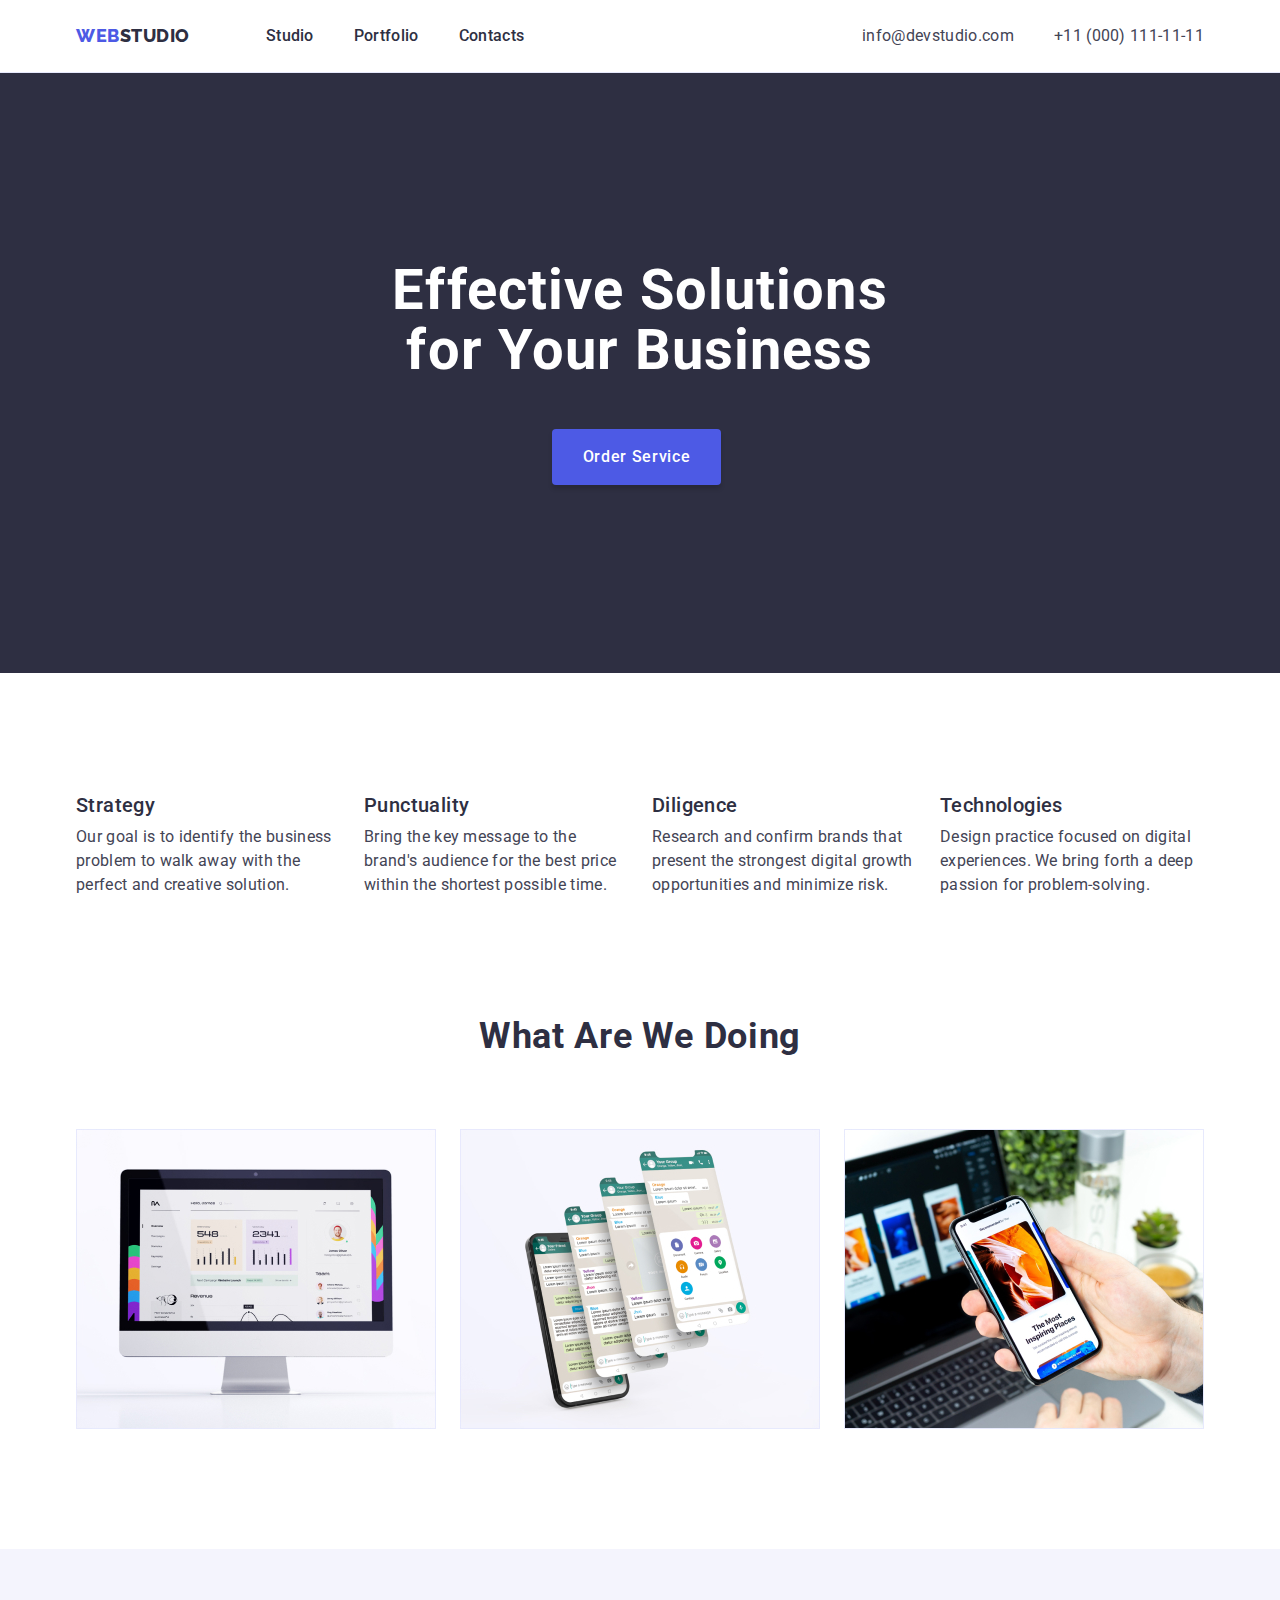
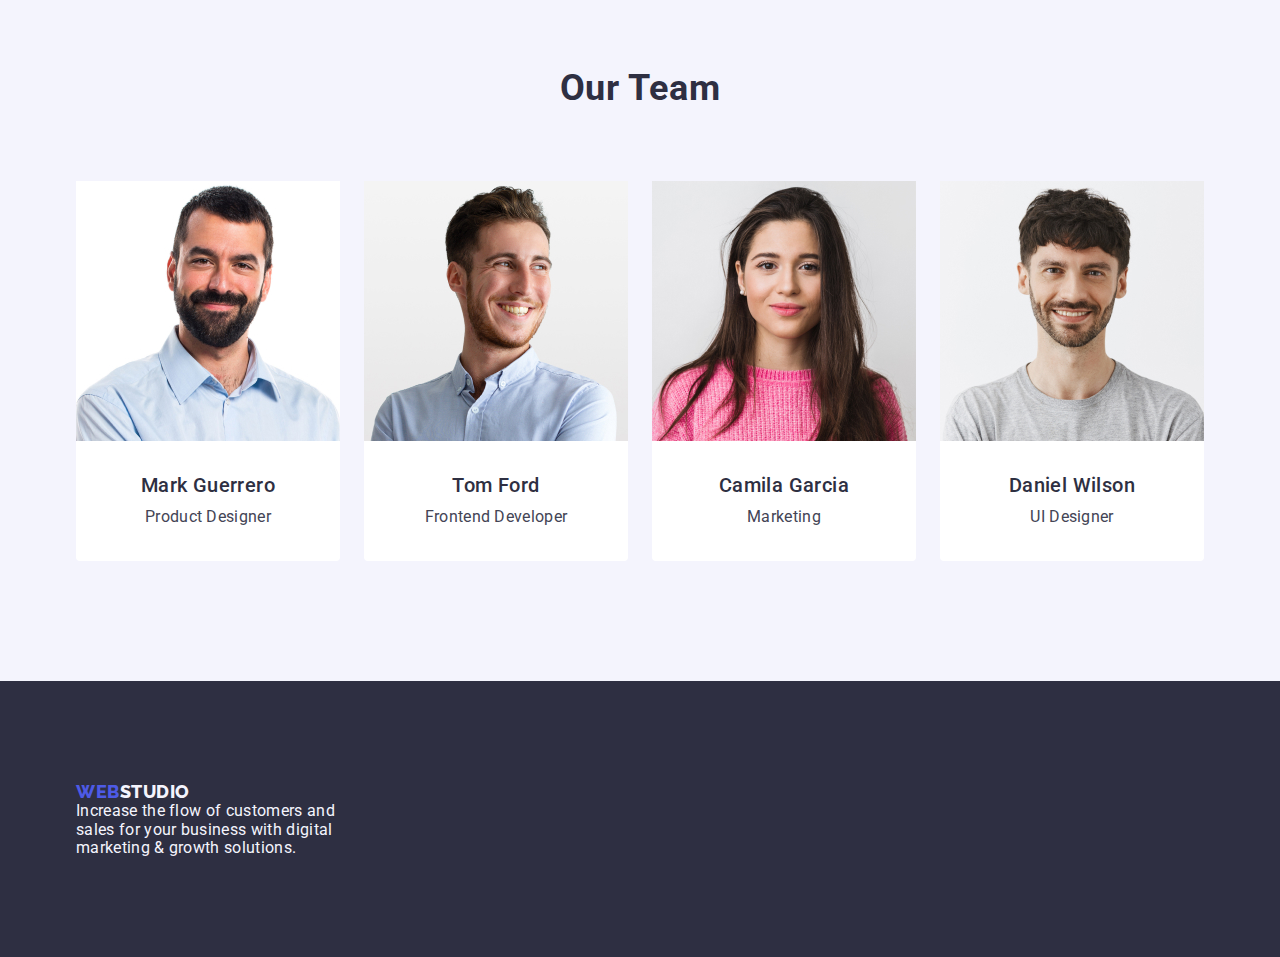
==== commit 1063a3b7: "123" ====
--- a/index.html
+++ b/index.html
@@ -191,13 +191,15 @@
       </section>
     </main>
     <footer class="page-footer">
-      <a href="./index.html" class="page-logo link"
-        >Web<span class="studio-logo-footer">Studio</span></a
-      >
-      <p class="footer-text">
-        Increase the flow of customers and sales for your business with digital
-        marketing & growth solutions.
-      </p>
+      <div class="container footer-section-container">
+        <a href="./index.html" class="page-logo link"
+          >Web<span class="studio-logo-footer">Studio</span></a
+        >
+        <p class="footer-text">
+          Increase the flow of customers and sales for your business with
+          digital marketing & growth solutions.
+        </p>
+      </div>
     </footer>
   </body>
 </html>
--- a/css/styles.css
+++ b/css/styles.css
@@ -19,6 +19,7 @@
 
   color: #4d5ae5;
   margin-right: 76px;
+  display: inline-block;
 }
 .nav-list-link:hover,
 .nav-list-link:focus {
@@ -130,6 +131,7 @@
   letter-spacing: 0.02em;
 
   color: #f4f4fd;
+  max-width: 264px;
 }
 .modal-open-btn:hover,
 .modal-open-btn:focus {
@@ -308,3 +310,6 @@
 .team-container {
   padding: 32px 16px;
 }
+.page-footer {
+  padding: 100px 0;
+}
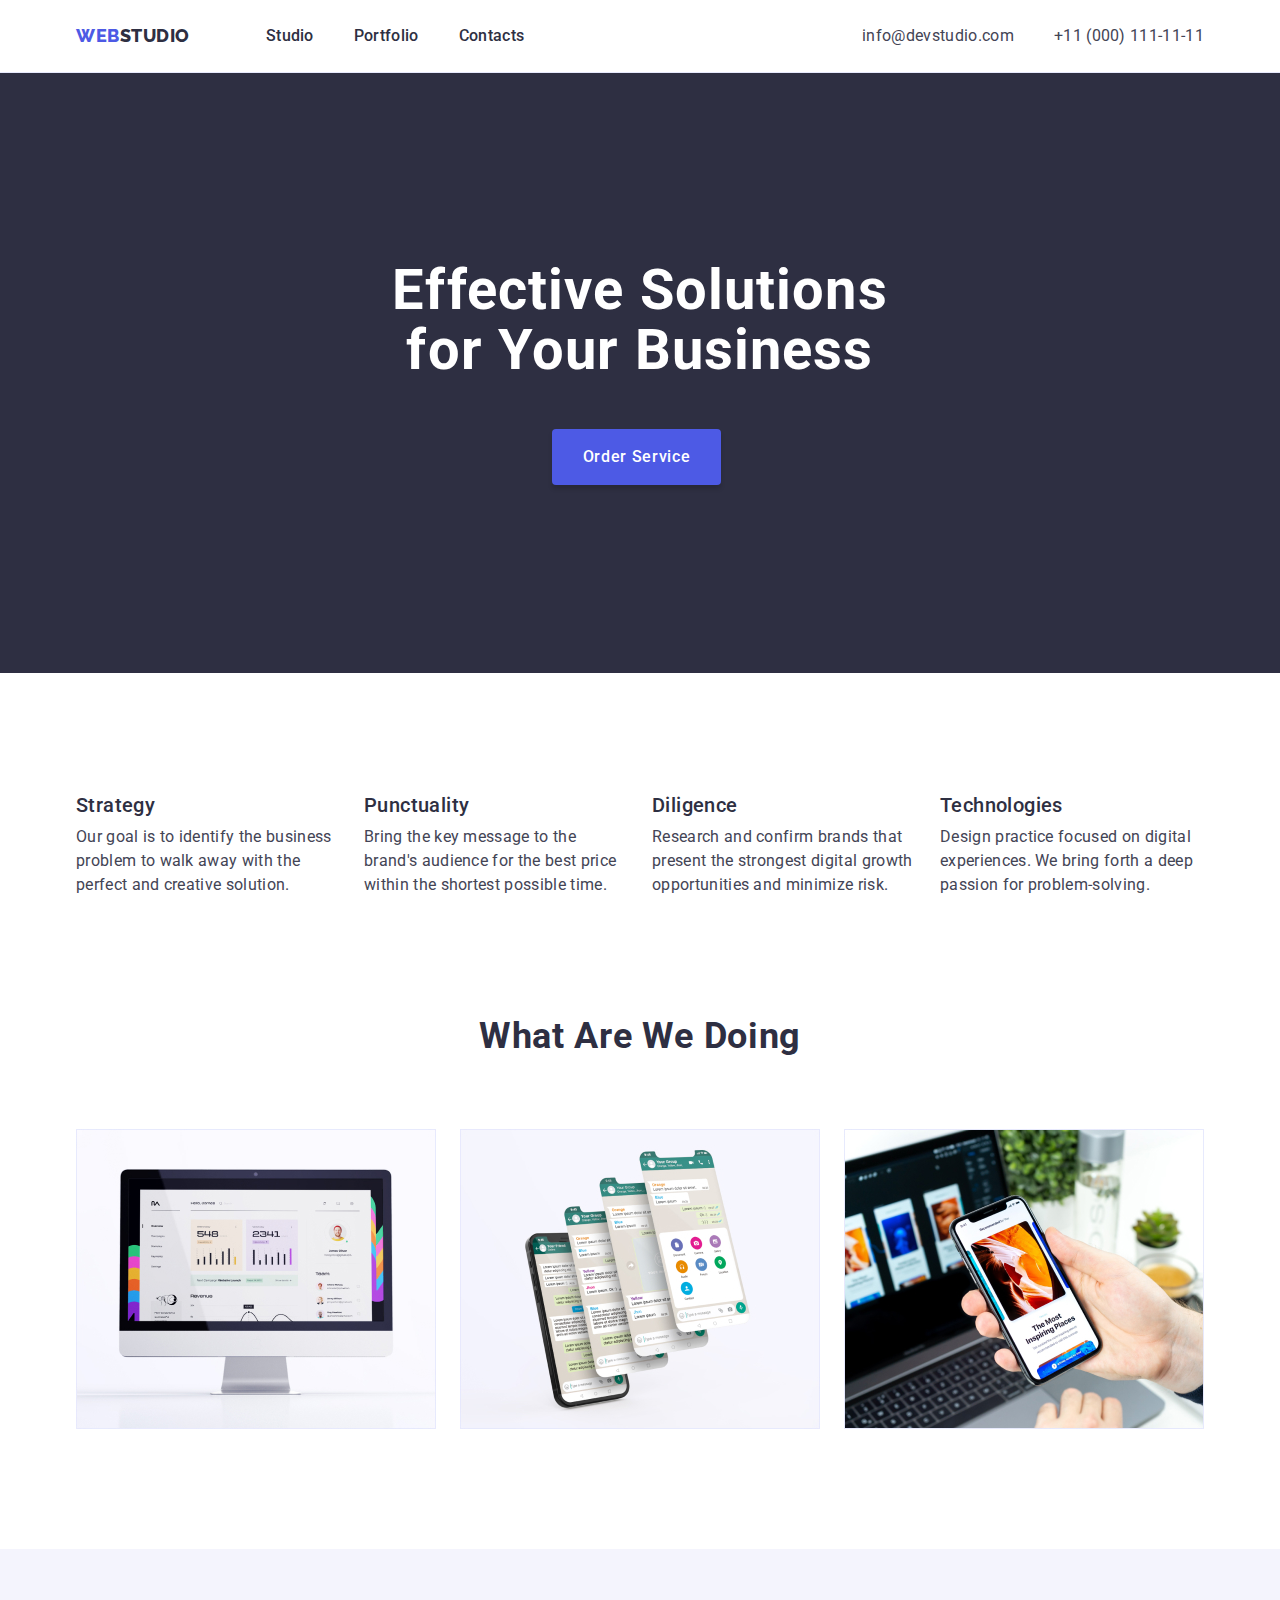
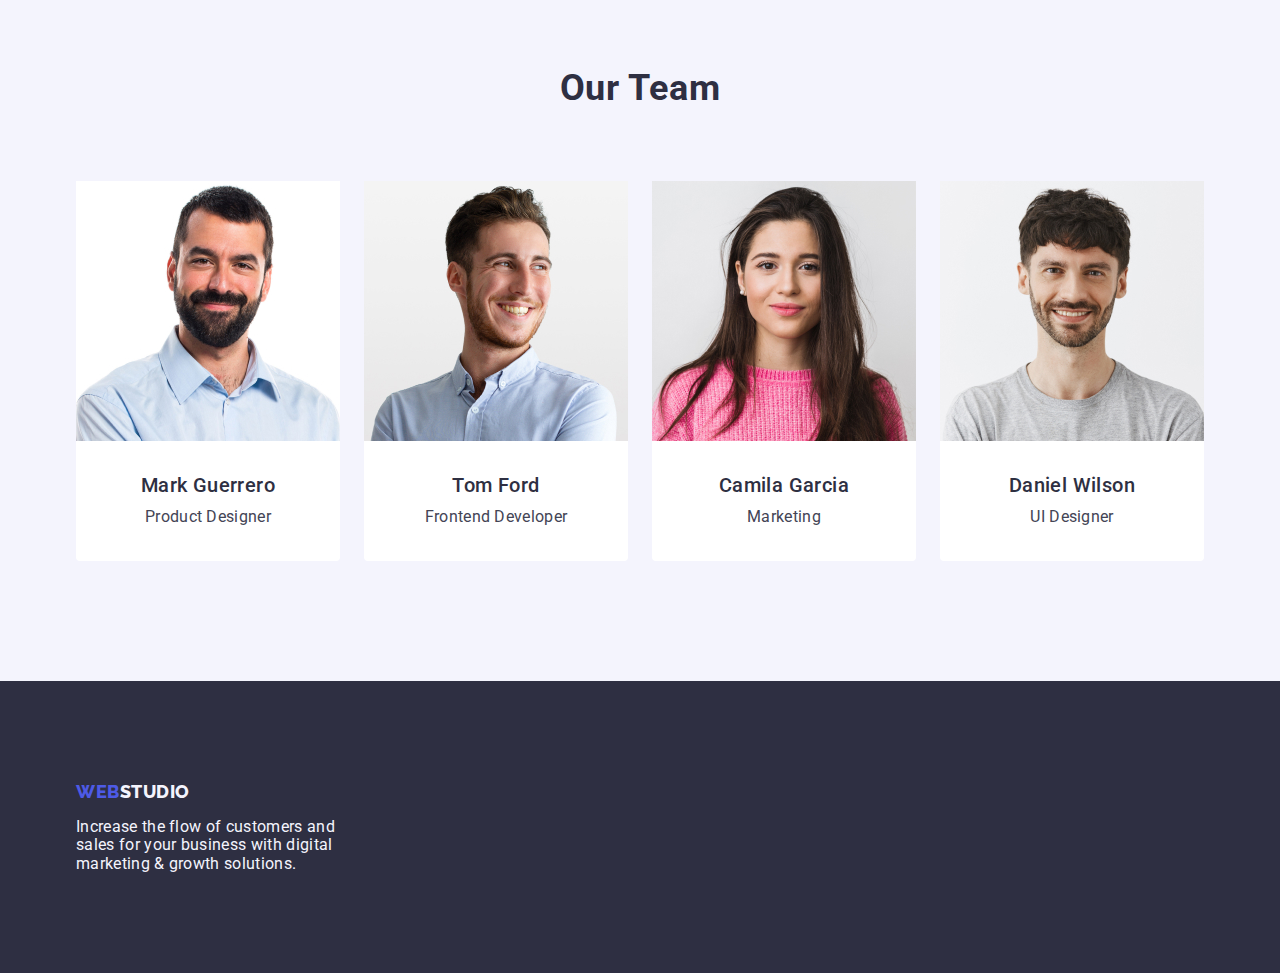
==== commit 603d72bc: "21" ====
--- a/index.html
+++ b/index.html
@@ -21,7 +21,7 @@
     <header class="main-header">
       <div class="container page-header-container">
         <nav class="main-nav">
-          <a href="./index.html" class="page-logo link"
+          <a href="./index.html" class="page-logo-header link"
             >Web<span class="studio-logo">Studio</span></a
           >
           <ul class="nav-list list">
@@ -192,7 +192,7 @@
     </main>
     <footer class="page-footer">
       <div class="container footer-section-container">
-        <a href="./index.html" class="page-logo link"
+        <a href="./index.html" class="page-logo-footer link"
           >Web<span class="studio-logo-footer">Studio</span></a
         >
         <p class="footer-text">
--- a/css/styles.css
+++ b/css/styles.css
@@ -7,7 +7,7 @@
 .link {
   text-decoration: none;
 }
-.page-logo {
+.page-logo-header {
   font-family: "Raleway", sans-serif;
   font-weight: 800;
   font-size: 18px;
@@ -19,7 +19,6 @@
 
   color: #4d5ae5;
   margin-right: 76px;
-  display: inline-block;
 }
 .nav-list-link:hover,
 .nav-list-link:focus {
@@ -313,3 +312,18 @@
 .page-footer {
   padding: 100px 0;
 }
+.page-logo-footer {
+  font-family: "Raleway", sans-serif;
+  font-weight: 800;
+  font-size: 18px;
+  line-height: 1.17;
+  display: flex;
+  align-items: center;
+  letter-spacing: 0.03em;
+  text-transform: uppercase;
+
+  color: #4d5ae5;
+  margin-right: 76px;
+  display: inline-block;
+  margin-bottom: 16px;
+}
